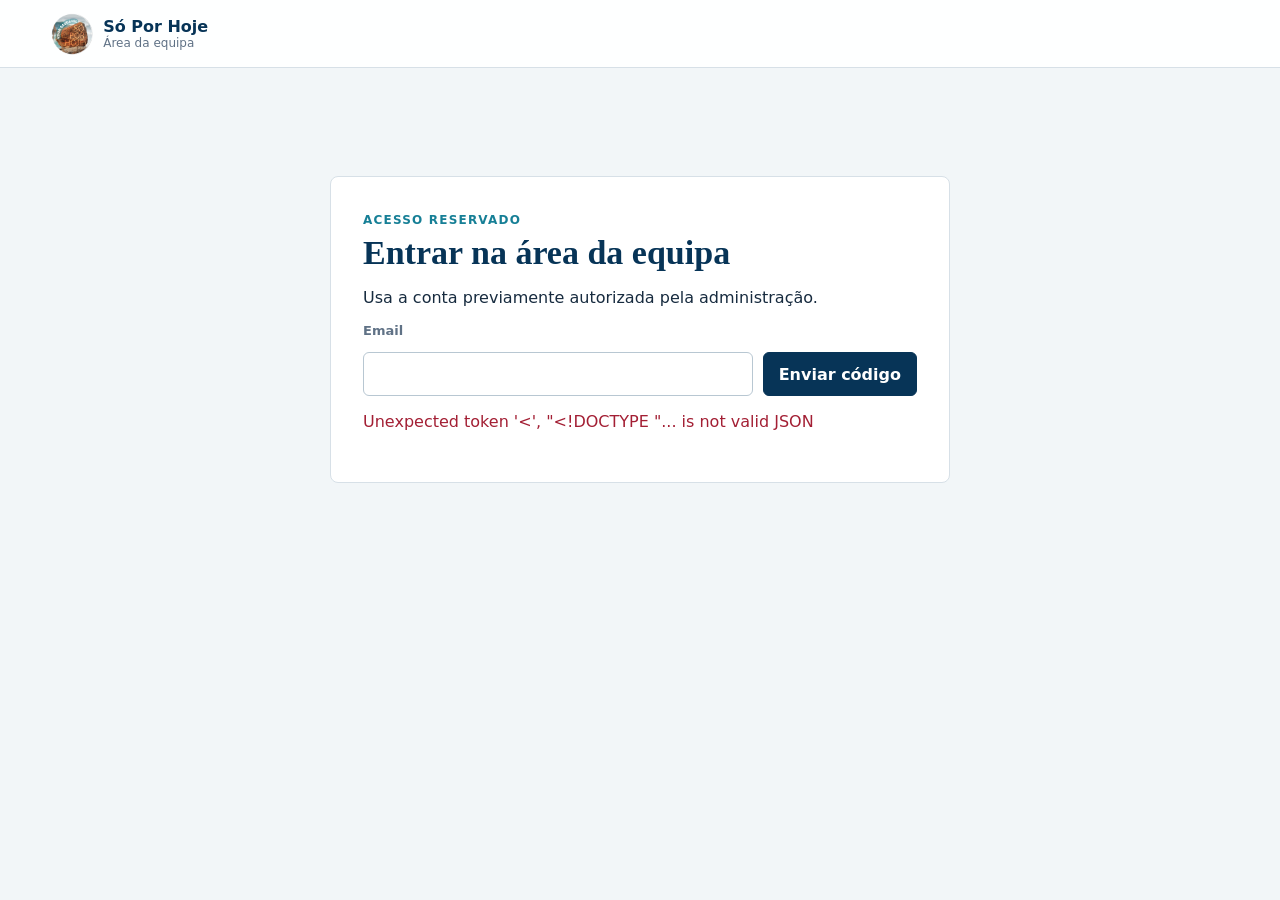
==== public/admin/index.html @ a8fb2ce1 "Build role-based staff admin surface" ====
<!doctype html>
<html lang="pt-CV">
  <head>
    <meta charset="utf-8" />
    <meta name="viewport" content="width=device-width, initial-scale=1" />
    <meta name="theme-color" content="#073457" />
    <meta name="robots" content="noindex, nofollow, noarchive" />
    <meta name="description" content="Área reservada da equipa Só Por Hoje Cabo Verde." />
    <title>Equipa · Só Por Hoje Cabo Verde</title>
    <link rel="icon" type="image/png" href="../favicon-32.png" />
    <link rel="stylesheet" href="admin.css?v=1" />
  </head>
  <body>
    <header class="admin-header">
      <a class="brand" href="../" aria-label="Voltar à plataforma">
        <img src="../icon-512.png" alt="" />
        <span><strong>Só Por Hoje</strong><small>Área da equipa</small></span>
      </a>
      <button id="signout" class="quiet-button" type="button" hidden>Terminar sessão</button>
    </header>

    <main>
      <section id="auth-panel" class="auth-panel" aria-labelledby="auth-title">
        <span class="eyebrow">Acesso reservado</span>
        <h1 id="auth-title">Entrar na área da equipa</h1>
        <p id="auth-summary">Usa a conta previamente autorizada pela administração.</p>
        <form id="email-form">
          <label for="staff-email">Email</label>
          <div class="inline-form">
            <input id="staff-email" name="email" type="email" autocomplete="email" required />
            <button type="submit">Enviar código</button>
          </div>
        </form>
        <form id="code-form" hidden>
          <label for="staff-code">Código recebido</label>
          <div class="inline-form">
            <input id="staff-code" name="code" inputmode="numeric" autocomplete="one-time-code" required />
            <button type="submit">Confirmar</button>
          </div>
        </form>
        <p id="auth-status" class="status" role="status" aria-live="polite"></p>
      </section>

      <section id="workspace" class="workspace" hidden>
        <header class="workspace-header">
          <div>
            <span class="eyebrow">Operação</span>
            <h1>Painel da equipa</h1>
          </div>
          <div id="role-list" class="role-list" aria-label="Papéis ativos"></div>
        </header>

        <nav class="admin-tabs" aria-label="Áreas administrativas">
          <button id="community-tab" type="button" data-admin-view="community">Moderação</button>
          <button id="directory-tab" type="button" data-admin-view="directory">Diretório de ajuda</button>
        </nav>

        <p id="workspace-status" class="status" role="status" aria-live="polite"></p>

        <section id="community-view" class="admin-view" aria-labelledby="community-title" hidden>
          <div class="section-heading">
            <div><span class="eyebrow">Sala Anónima</span><h2 id="community-title">Fila de moderação</h2></div>
            <button id="refresh-community" class="quiet-button" type="button">Atualizar</button>
          </div>
          <div id="community-list" class="record-list"></div>
        </section>

        <section id="directory-view" class="admin-view" aria-labelledby="directory-title" hidden>
          <div class="section-heading">
            <div><span class="eyebrow">Ajuda verificada</span><h2 id="directory-title">Recursos e revisão</h2></div>
            <button id="new-resource" class="quiet-button" type="button">Novo recurso</button>
          </div>
          <div class="directory-layout">
            <div id="resource-list" class="resource-list" aria-label="Recursos existentes"></div>
            <form id="resource-form" class="resource-form">
              <input id="resource-id" type="hidden" />
              <div class="field-grid">
                <label>Nome<input id="resource-name" maxlength="120" required /></label>
                <label>Categoria
                  <select id="resource-category" required>
                    <option value="information">Informação</option>
                    <option value="emergency">Emergência</option>
                    <option value="health">Saúde</option>
                    <option value="treatment">Tratamento</option>
                    <option value="meeting">Reunião</option>
                    <option value="family">Família</option>
                    <option value="other">Outro</option>
                  </select>
                </label>
                <label>Ilha<input id="resource-island" maxlength="60" /></label>
                <label>Município<input id="resource-municipality" maxlength="80" /></label>
              </div>
              <label>Descrição<textarea id="resource-description" rows="4" maxlength="1000"></textarea></label>
              <div class="field-grid">
                <label>Telefone<input id="resource-phone" maxlength="80" /></label>
                <label>Email<input id="resource-email" type="email" maxlength="254" /></label>
                <label>Website HTTPS<input id="resource-website" type="url" maxlength="500" /></label>
                <label>Fonte HTTPS<input id="resource-source" type="url" maxlength="500" /></label>
              </div>
              <label>Horários, um por linha<textarea id="resource-schedule" rows="4"></textarea></label>
              <label class="check-field"><input id="resource-emergency" type="checkbox" /> Recurso de emergência</label>
              <div class="form-actions">
                <button type="submit">Guardar rascunho</button>
                <label class="review-days">Rever em <input id="review-days" type="number" min="1" max="365" value="90" /> dias</label>
                <button id="verify-resource" class="success-button" type="button" disabled>Verificar</button>
                <button id="retire-resource" class="danger-button" type="button" disabled>Retirar</button>
              </div>
            </form>
          </div>
        </section>
      </section>
    </main>

    <script type="module" src="admin.js?v=1"></script>
  </body>
</html>
---- public/admin/admin.css ----
:root {
  color-scheme: light;
  --navy: #073457;
  --ink: #172b3f;
  --muted: #607286;
  --line: #d7e0e7;
  --paper: #ffffff;
  --canvas: #f2f6f8;
  --cyan: #167f96;
  --coral: #c93f55;
  --green: #157347;
  font-family: Inter, ui-sans-serif, system-ui, -apple-system, BlinkMacSystemFont, "Segoe UI", sans-serif;
}

* { box-sizing: border-box; }
[hidden] { display: none !important; }
body { margin: 0; color: var(--ink); background: var(--canvas); }
button, input, textarea, select { font: inherit; }
button { cursor: pointer; }
button:disabled { cursor: not-allowed; opacity: .5; }

.admin-header {
  position: sticky;
  z-index: 10;
  top: 0;
  display: flex;
  min-height: 68px;
  align-items: center;
  justify-content: space-between;
  padding: 10px clamp(18px, 4vw, 52px);
  border-bottom: 1px solid var(--line);
  background: rgba(255, 255, 255, .96);
}

.brand { display: flex; gap: 10px; align-items: center; color: var(--navy); text-decoration: none; }
.brand img { width: 42px; height: 42px; border-radius: 50%; }
.brand span { display: grid; }
.brand small { color: var(--muted); font-size: 12px; }

main { width: min(1180px, calc(100% - 32px)); margin: 36px auto 80px; }
.auth-panel { width: min(620px, 100%); margin: 12vh auto 0; padding: 32px; border: 1px solid var(--line); border-radius: 8px; background: var(--paper); }
h1, h2 { margin: 6px 0 10px; font-family: Georgia, "Times New Roman", serif; color: var(--navy); }
h1 { font-size: 34px; }
h2 { font-size: 27px; }
.eyebrow { color: var(--cyan); font-size: 12px; font-weight: 800; letter-spacing: 1.2px; text-transform: uppercase; }
.inline-form { display: grid; grid-template-columns: minmax(0, 1fr) auto; gap: 10px; }
form { display: grid; gap: 14px; }
form + form { margin-top: 18px; }
label { display: grid; gap: 6px; color: var(--muted); font-size: 13px; font-weight: 700; }
input, textarea, select { width: 100%; border: 1px solid #b8c7d2; border-radius: 6px; color: var(--ink); background: #fff; }
input, select { min-height: 44px; padding: 0 11px; }
textarea { padding: 10px 11px; resize: vertical; }
button { min-height: 42px; padding: 0 15px; border: 1px solid var(--navy); border-radius: 6px; color: #fff; background: var(--navy); font-weight: 800; }
.quiet-button { color: var(--navy); border-color: #aebdca; background: #fff; }
.success-button { border-color: var(--green); background: var(--green); }
.danger-button { border-color: var(--coral); background: var(--coral); }
.status { min-height: 22px; color: var(--muted); }
.status.error { color: #a31f34; }

.workspace-header, .section-heading { display: flex; gap: 18px; align-items: center; justify-content: space-between; }
.role-list { display: flex; flex-wrap: wrap; gap: 6px; }
.role-list span, .flag { padding: 5px 8px; border-radius: 999px; color: var(--navy); background: #dceef2; font-size: 12px; font-weight: 800; }
.admin-tabs { display: flex; gap: 0; margin-top: 22px; border-bottom: 1px solid var(--line); }
.admin-tabs button { border: 0; border-bottom: 3px solid transparent; border-radius: 0; color: var(--muted); background: transparent; }
.admin-tabs button[aria-selected="true"] { color: var(--navy); border-bottom-color: var(--cyan); }
.admin-view { margin-top: 26px; }
.record-list { display: grid; gap: 10px; }
.moderation-record { padding: 18px; border: 1px solid var(--line); border-radius: 8px; background: var(--paper); }
.record-heading { display: flex; gap: 12px; align-items: center; justify-content: space-between; }
.moderation-record p { line-height: 1.55; }
.record-actions { display: grid; grid-template-columns: minmax(0, 1fr) repeat(3, auto); gap: 8px; margin-top: 14px; }
.record-actions input { min-width: 0; }

.directory-layout { display: grid; grid-template-columns: 320px minmax(0, 1fr); gap: 20px; align-items: start; }
.resource-list { display: grid; max-height: 720px; gap: 7px; overflow: auto; }
.resource-item { display: grid; min-height: 66px; padding: 10px; border-color: var(--line); color: var(--ink); background: var(--paper); text-align: left; }
.resource-item small { color: var(--muted); }
.resource-item[aria-current="true"] { border-color: var(--cyan); box-shadow: inset 3px 0 var(--cyan); }
.resource-form { padding: 22px; border: 1px solid var(--line); border-radius: 8px; background: var(--paper); }
.field-grid { display: grid; grid-template-columns: repeat(2, minmax(0, 1fr)); gap: 12px; }
.check-field { display: flex; gap: 8px; align-items: center; }
.check-field input { width: 18px; min-height: 18px; }
.form-actions { display: flex; flex-wrap: wrap; gap: 10px; align-items: end; }
.review-days { display: flex; gap: 7px; align-items: center; }
.review-days input { width: 80px; }
.empty-state { padding: 28px; border: 1px dashed #afbfcb; border-radius: 8px; color: var(--muted); text-align: center; }

:focus-visible { outline: 3px solid #f4aa29; outline-offset: 2px; }

@media (max-width: 760px) {
  main { width: min(100% - 20px, 680px); margin-top: 22px; }
  .auth-panel, .resource-form { padding: 20px; }
  .workspace-header, .section-heading { align-items: flex-start; }
  .directory-layout { grid-template-columns: 1fr; }
  .resource-list { max-height: 280px; }
  .field-grid, .record-actions { grid-template-columns: 1fr; }
  .inline-form { grid-template-columns: 1fr; }
  .admin-tabs { overflow-x: auto; }
  .admin-tabs button { flex: 1 0 auto; }
}
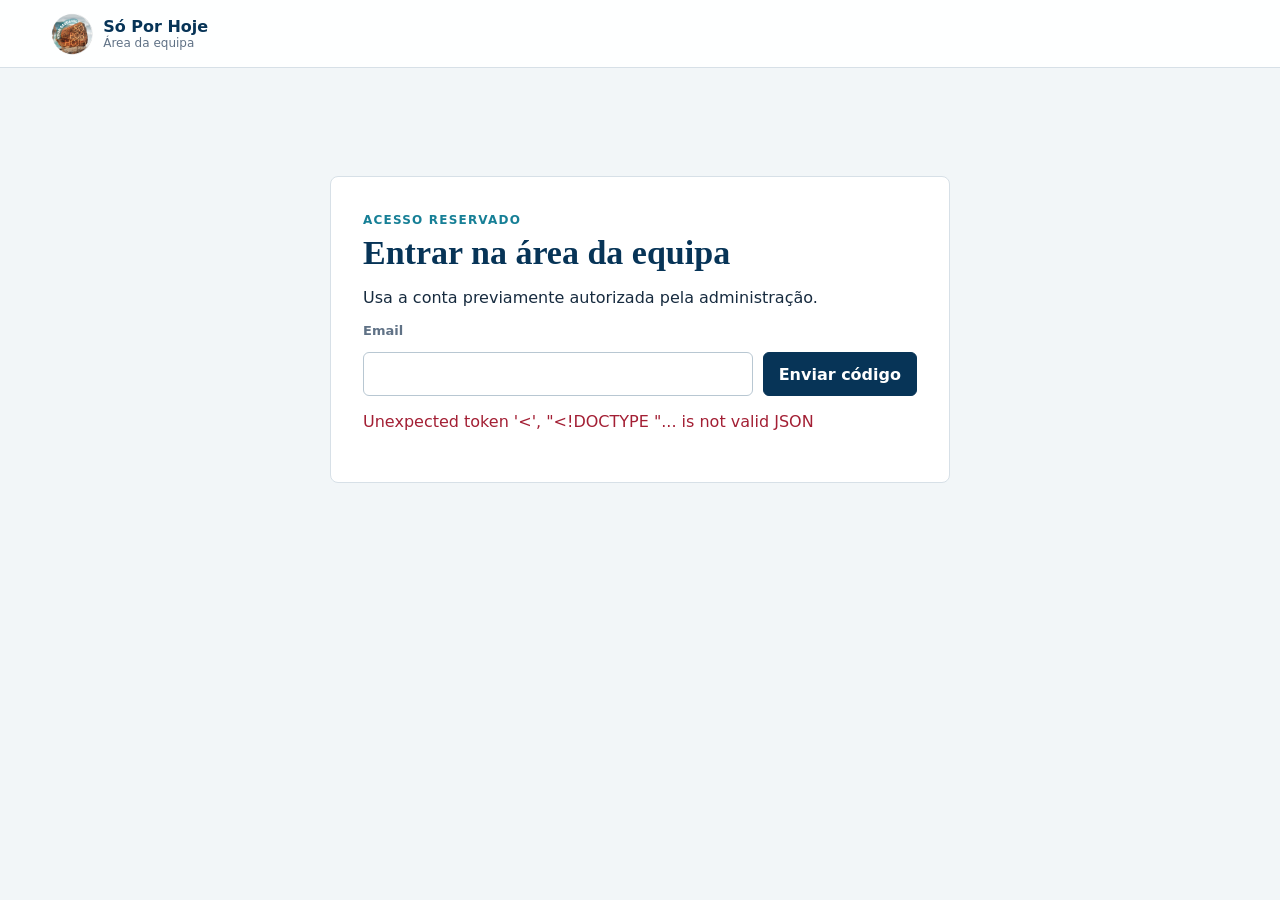
==== commit 60f22cfa: "Add gated editorial content catalog" ====
--- a/public/admin/index.html
+++ b/public/admin/index.html
@@ -8,7 +8,7 @@
     <meta name="description" content="Área reservada da equipa Só Por Hoje Cabo Verde." />
     <title>Equipa · Só Por Hoje Cabo Verde</title>
     <link rel="icon" type="image/png" href="../favicon-32.png" />
-    <link rel="stylesheet" href="admin.css?v=1" />
+    <link rel="stylesheet" href="admin.css?v=4" />
   </head>
   <body>
     <header class="admin-header">
@@ -53,6 +53,8 @@
         <nav class="admin-tabs" aria-label="Áreas administrativas">
           <button id="community-tab" type="button" data-admin-view="community">Moderação</button>
           <button id="directory-tab" type="button" data-admin-view="directory">Diretório de ajuda</button>
+          <button id="content-tab" type="button" data-admin-view="content">Conteúdos</button>
+          <button id="operations-tab" type="button" data-admin-view="operations">Operação</button>
         </nav>
 
         <p id="workspace-status" class="status" role="status" aria-live="polite"></p>
@@ -63,6 +65,45 @@
             <button id="refresh-community" class="quiet-button" type="button">Atualizar</button>
           </div>
           <div id="community-list" class="record-list"></div>
+        </section>
+
+        <section id="content-view" class="admin-view" aria-labelledby="content-title" hidden>
+          <div class="section-heading">
+            <div><span class="eyebrow">Viver Saudável</span><h2 id="content-title">Catálogo editorial</h2></div>
+            <button id="new-content" class="quiet-button" type="button">Novo conteúdo</button>
+          </div>
+          <p class="privacy-note">Apenas itens publicados aparecem na plataforma. Qualquer alteração devolve o item a rascunho.</p>
+          <div class="directory-layout">
+            <div id="content-list" class="resource-list" aria-label="Conteúdos existentes"></div>
+            <form id="content-form" class="resource-form">
+              <input id="content-id" type="hidden" />
+              <div class="field-grid">
+                <label>Título<input id="content-name" maxlength="160" required /></label>
+                <label>Tipo
+                  <select id="content-kind" required>
+                    <option value="podcast">Podcast</option>
+                    <option value="video">Vídeo</option>
+                    <option value="story">História</option>
+                    <option value="resource">Recurso</option>
+                    <option value="exhibition">Exposição</option>
+                    <option value="event">Evento</option>
+                  </select>
+                </label>
+              </div>
+              <label>Resumo<textarea id="content-summary" rows="5" maxlength="600" required></textarea></label>
+              <div class="field-grid">
+                <label>Ligação HTTPS<input id="content-url" type="url" maxlength="500" /></label>
+                <label>Imagem HTTPS<input id="content-image" type="url" maxlength="500" /></label>
+                <label>Data apresentada<input id="content-date" maxlength="80" placeholder="Ex.: Outubro de 2026" /></label>
+                <label>Ordem<input id="content-order" type="number" min="-999" max="999" value="0" /></label>
+              </div>
+              <div class="form-actions">
+                <button type="submit">Guardar rascunho</button>
+                <button id="publish-content" class="success-button" type="button" disabled>Publicar</button>
+                <button id="retire-content" class="danger-button" type="button" disabled>Retirar</button>
+              </div>
+            </form>
+          </div>
         </section>
 
         <section id="directory-view" class="admin-view" aria-labelledby="directory-title" hidden>
@@ -108,9 +149,26 @@
             </form>
           </div>
         </section>
+
+        <section id="operations-view" class="admin-view" aria-labelledby="operations-title" hidden>
+          <div class="section-heading">
+            <div><span class="eyebrow">Entregas técnicas</span><h2 id="operations-title">Estado dos envios</h2></div>
+            <button id="refresh-operations" class="quiet-button" type="button">Atualizar</button>
+          </div>
+          <p class="privacy-note">Esta vista mostra apenas metadados operacionais. Destinos, conteúdo, hashes e detalhes do fornecedor não são enviados para o browser.</p>
+          <div id="operations-summary" class="operations-summary" aria-label="Resumo dos envios"></div>
+          <div id="operations-list" class="operations-list"></div>
+          <section class="audit-block" aria-labelledby="audit-title">
+            <div class="section-heading">
+              <div><span class="eyebrow">Rastreabilidade</span><h3 id="audit-title">Atividade editorial</h3></div>
+            </div>
+            <p class="privacy-note">As contas e os itens usam referências abreviadas. O histórico não contém textos, contactos nem notas internas.</p>
+            <div id="audit-list" class="operations-list"></div>
+          </section>
+        </section>
       </section>
     </main>
 
-    <script type="module" src="admin.js?v=1"></script>
+    <script type="module" src="admin.js?v=4"></script>
   </body>
 </html>
--- a/public/admin/admin.css
+++ b/public/admin/admin.css
@@ -42,6 +42,7 @@
 h1, h2 { margin: 6px 0 10px; font-family: Georgia, "Times New Roman", serif; color: var(--navy); }
 h1 { font-size: 34px; }
 h2 { font-size: 27px; }
+h3 { color: var(--navy); }
 .eyebrow { color: var(--cyan); font-size: 12px; font-weight: 800; letter-spacing: 1.2px; text-transform: uppercase; }
 .inline-form { display: grid; grid-template-columns: minmax(0, 1fr) auto; gap: 10px; }
 form { display: grid; gap: 14px; }
@@ -84,6 +85,18 @@
 .review-days { display: flex; gap: 7px; align-items: center; }
 .review-days input { width: 80px; }
 .empty-state { padding: 28px; border: 1px dashed #afbfcb; border-radius: 8px; color: var(--muted); text-align: center; }
+.privacy-note { max-width: 760px; color: var(--muted); line-height: 1.55; }
+.operations-summary { display: grid; grid-template-columns: repeat(3, minmax(0, 1fr)); gap: 10px; margin: 20px 0; }
+.operations-summary article { padding: 16px; border: 1px solid var(--line); border-radius: 8px; background: var(--paper); }
+.operations-summary strong { display: block; margin-top: 3px; color: var(--navy); font-size: 27px; }
+.operations-summary span { color: var(--muted); font-size: 12px; font-weight: 800; text-transform: uppercase; }
+.operations-list { display: grid; gap: 8px; }
+.audit-block { margin-top: 34px; padding-top: 26px; border-top: 1px solid var(--line); }
+.operation-record { display: grid; grid-template-columns: minmax(140px, 1.2fr) minmax(100px, 1fr) minmax(90px, .7fr) minmax(170px, 1fr); gap: 14px; align-items: center; padding: 14px 16px; border: 1px solid var(--line); border-radius: 8px; background: var(--paper); }
+.audit-record { grid-template-columns: minmax(150px, 1.2fr) minmax(130px, 1fr) minmax(130px, 1fr) minmax(170px, 1fr); }
+.operation-record span, .operation-record time { min-width: 0; overflow-wrap: anywhere; }
+.operation-status { width: fit-content; padding: 4px 7px; border-radius: 999px; color: #fff; background: var(--green); font-size: 12px; font-weight: 800; }
+.operation-status.failed { background: var(--coral); }
 
 :focus-visible { outline: 3px solid #f4aa29; outline-offset: 2px; }
 
@@ -97,4 +110,6 @@
   .inline-form { grid-template-columns: 1fr; }
   .admin-tabs { overflow-x: auto; }
   .admin-tabs button { flex: 1 0 auto; }
+  .operations-summary { grid-template-columns: 1fr; }
+  .operation-record { grid-template-columns: 1fr 1fr; }
 }
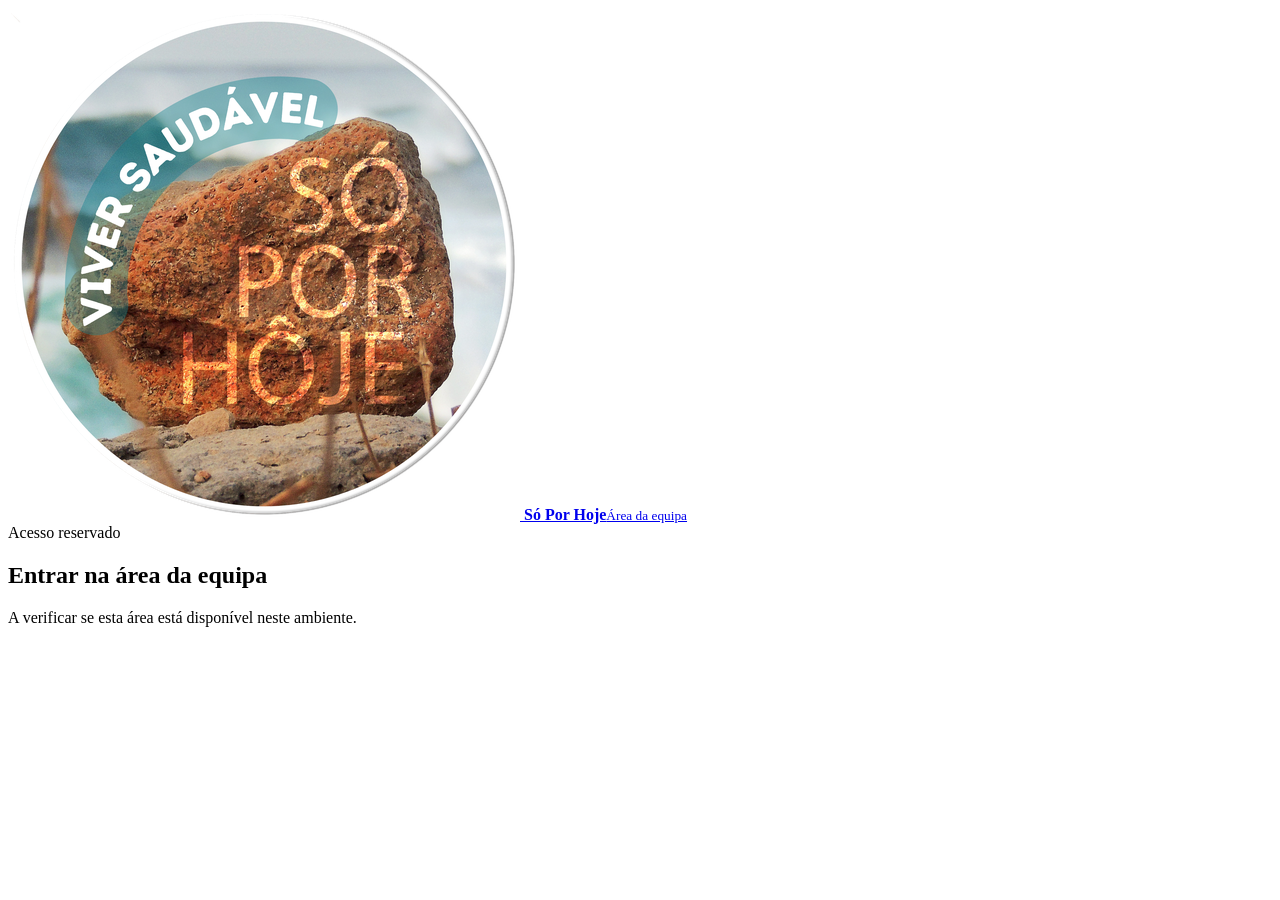
==== commit 8bd104cd: "Fail staff console closed by default" ====
--- a/public/admin/index.html
+++ b/public/admin/index.html
@@ -8,7 +8,7 @@
     <meta name="description" content="Área reservada da equipa Só Por Hoje Cabo Verde." />
     <title>Equipa · Só Por Hoje Cabo Verde</title>
     <link rel="icon" type="image/png" href="../favicon-32.png" />
-    <link rel="stylesheet" href="admin.css?v=4" />
+    <link rel="stylesheet" href="/admin/admin.css?v=6" />
   </head>
   <body>
     <header class="admin-header">
@@ -23,8 +23,8 @@
       <section id="auth-panel" class="auth-panel" aria-labelledby="auth-title">
         <span class="eyebrow">Acesso reservado</span>
         <h1 id="auth-title">Entrar na área da equipa</h1>
-        <p id="auth-summary">Usa a conta previamente autorizada pela administração.</p>
-        <form id="email-form">
+        <p id="auth-summary">A verificar se esta área está disponível neste ambiente.</p>
+        <form id="email-form" hidden>
           <label for="staff-email">Email</label>
           <div class="inline-form">
             <input id="staff-email" name="email" type="email" autocomplete="email" required />
@@ -50,16 +50,16 @@
           <div id="role-list" class="role-list" aria-label="Papéis ativos"></div>
         </header>
 
-        <nav class="admin-tabs" aria-label="Áreas administrativas">
-          <button id="community-tab" type="button" data-admin-view="community">Moderação</button>
-          <button id="directory-tab" type="button" data-admin-view="directory">Diretório de ajuda</button>
-          <button id="content-tab" type="button" data-admin-view="content">Conteúdos</button>
-          <button id="operations-tab" type="button" data-admin-view="operations">Operação</button>
+        <nav class="admin-tabs" role="tablist" aria-label="Áreas administrativas">
+          <button id="community-tab" type="button" role="tab" aria-selected="false" aria-controls="community-view" tabindex="-1" data-admin-view="community">Moderação</button>
+          <button id="directory-tab" type="button" role="tab" aria-selected="false" aria-controls="directory-view" tabindex="-1" data-admin-view="directory">Diretório de ajuda</button>
+          <button id="content-tab" type="button" role="tab" aria-selected="false" aria-controls="content-view" tabindex="-1" data-admin-view="content">Conteúdos</button>
+          <button id="operations-tab" type="button" role="tab" aria-selected="false" aria-controls="operations-view" tabindex="-1" data-admin-view="operations">Operação</button>
         </nav>
 
         <p id="workspace-status" class="status" role="status" aria-live="polite"></p>
 
-        <section id="community-view" class="admin-view" aria-labelledby="community-title" hidden>
+        <section id="community-view" class="admin-view" role="tabpanel" aria-labelledby="community-tab community-title" hidden>
           <div class="section-heading">
             <div><span class="eyebrow">Sala Anónima</span><h2 id="community-title">Fila de moderação</h2></div>
             <button id="refresh-community" class="quiet-button" type="button">Atualizar</button>
@@ -67,7 +67,7 @@
           <div id="community-list" class="record-list"></div>
         </section>
 
-        <section id="content-view" class="admin-view" aria-labelledby="content-title" hidden>
+        <section id="content-view" class="admin-view" role="tabpanel" aria-labelledby="content-tab content-title" hidden>
           <div class="section-heading">
             <div><span class="eyebrow">Viver Saudável</span><h2 id="content-title">Catálogo editorial</h2></div>
             <button id="new-content" class="quiet-button" type="button">Novo conteúdo</button>
@@ -106,7 +106,7 @@
           </div>
         </section>
 
-        <section id="directory-view" class="admin-view" aria-labelledby="directory-title" hidden>
+        <section id="directory-view" class="admin-view" role="tabpanel" aria-labelledby="directory-tab directory-title" hidden>
           <div class="section-heading">
             <div><span class="eyebrow">Ajuda verificada</span><h2 id="directory-title">Recursos e revisão</h2></div>
             <button id="new-resource" class="quiet-button" type="button">Novo recurso</button>
@@ -150,7 +150,7 @@
           </div>
         </section>
 
-        <section id="operations-view" class="admin-view" aria-labelledby="operations-title" hidden>
+        <section id="operations-view" class="admin-view" role="tabpanel" aria-labelledby="operations-tab operations-title" hidden>
           <div class="section-heading">
             <div><span class="eyebrow">Entregas técnicas</span><h2 id="operations-title">Estado dos envios</h2></div>
             <button id="refresh-operations" class="quiet-button" type="button">Atualizar</button>
@@ -169,6 +169,6 @@
       </section>
     </main>
 
-    <script type="module" src="admin.js?v=4"></script>
+    <script type="module" src="/admin/admin.js?v=6"></script>
   </body>
 </html>
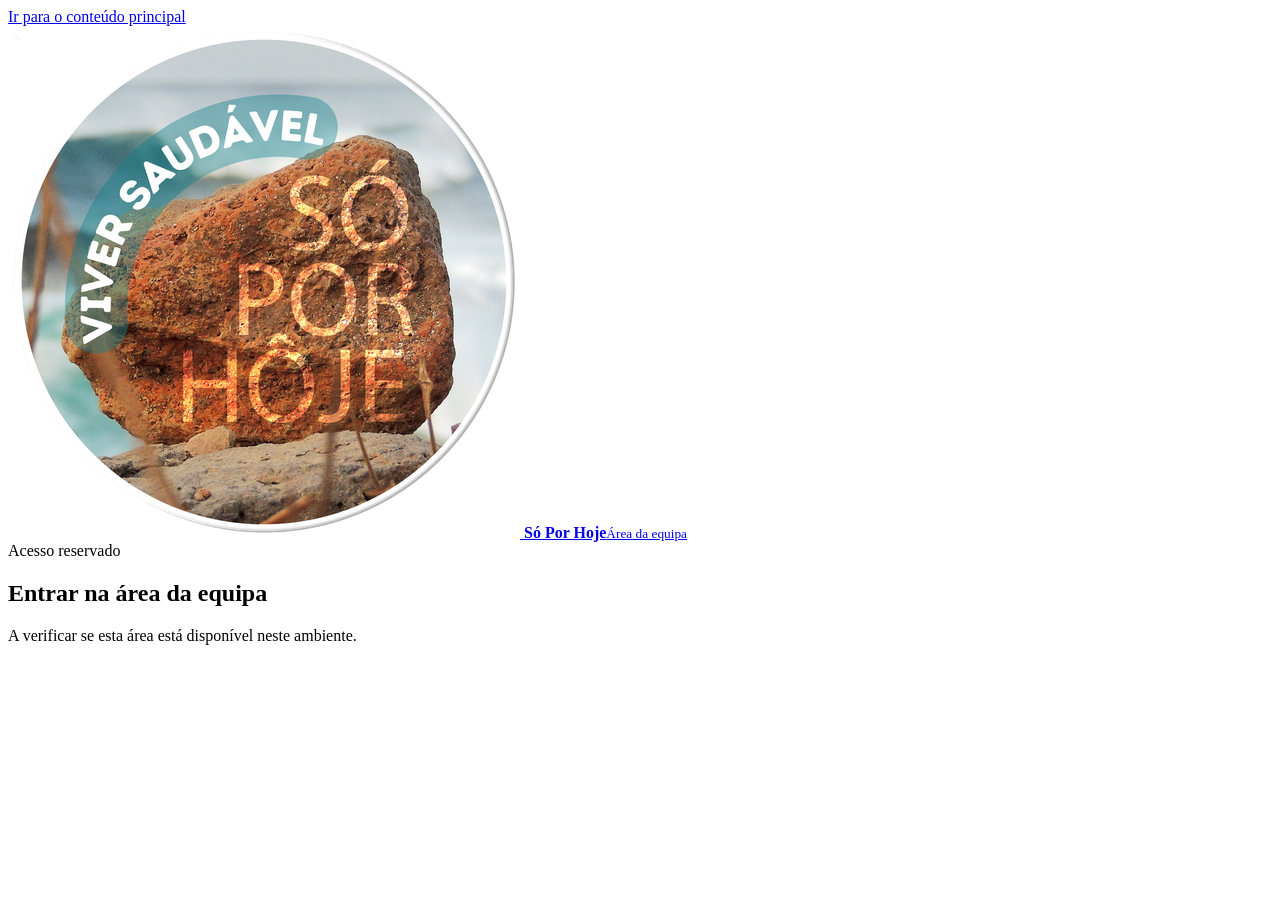
==== commit 3c660055: "Harden admin accessibility and actions" ====
--- a/public/admin/index.html
+++ b/public/admin/index.html
@@ -8,9 +8,10 @@
     <meta name="description" content="Área reservada da equipa Só Por Hoje Cabo Verde." />
     <title>Equipa · Só Por Hoje Cabo Verde</title>
     <link rel="icon" type="image/png" href="../favicon-32.png" />
-    <link rel="stylesheet" href="/admin/admin.css?v=6" />
+    <link rel="stylesheet" href="/admin/admin.css?v=7" />
   </head>
   <body>
+    <a class="skip-link" href="#admin-main">Ir para o conteúdo principal</a>
     <header class="admin-header">
       <a class="brand" href="../" aria-label="Voltar à plataforma">
         <img src="../icon-512.png" alt="" />
@@ -19,7 +20,7 @@
       <button id="signout" class="quiet-button" type="button" hidden>Terminar sessão</button>
     </header>
 
-    <main>
+    <main id="admin-main" tabindex="-1">
       <section id="auth-panel" class="auth-panel" aria-labelledby="auth-title">
         <span class="eyebrow">Acesso reservado</span>
         <h1 id="auth-title">Entrar na área da equipa</h1>
@@ -169,6 +170,6 @@
       </section>
     </main>
 
-    <script type="module" src="/admin/admin.js?v=6"></script>
+    <script type="module" src="/admin/admin.js?v=7"></script>
   </body>
 </html>
